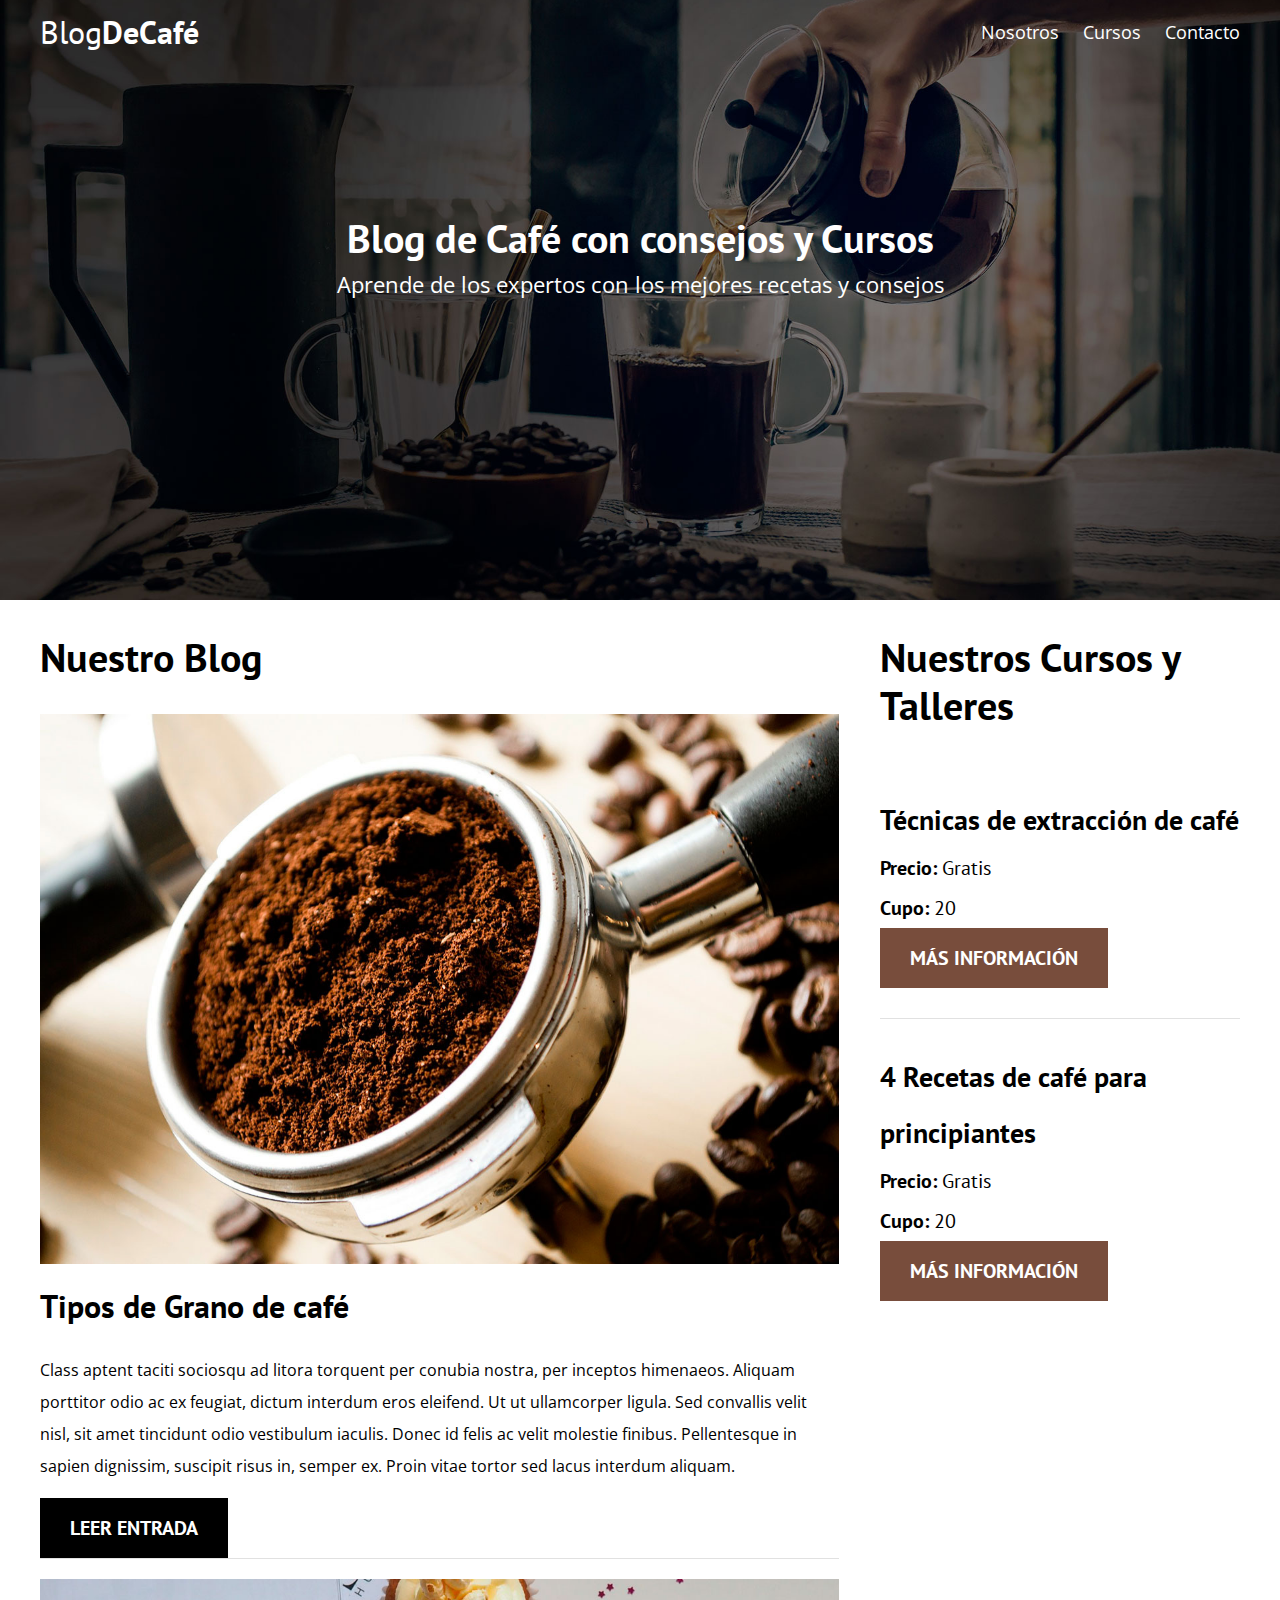
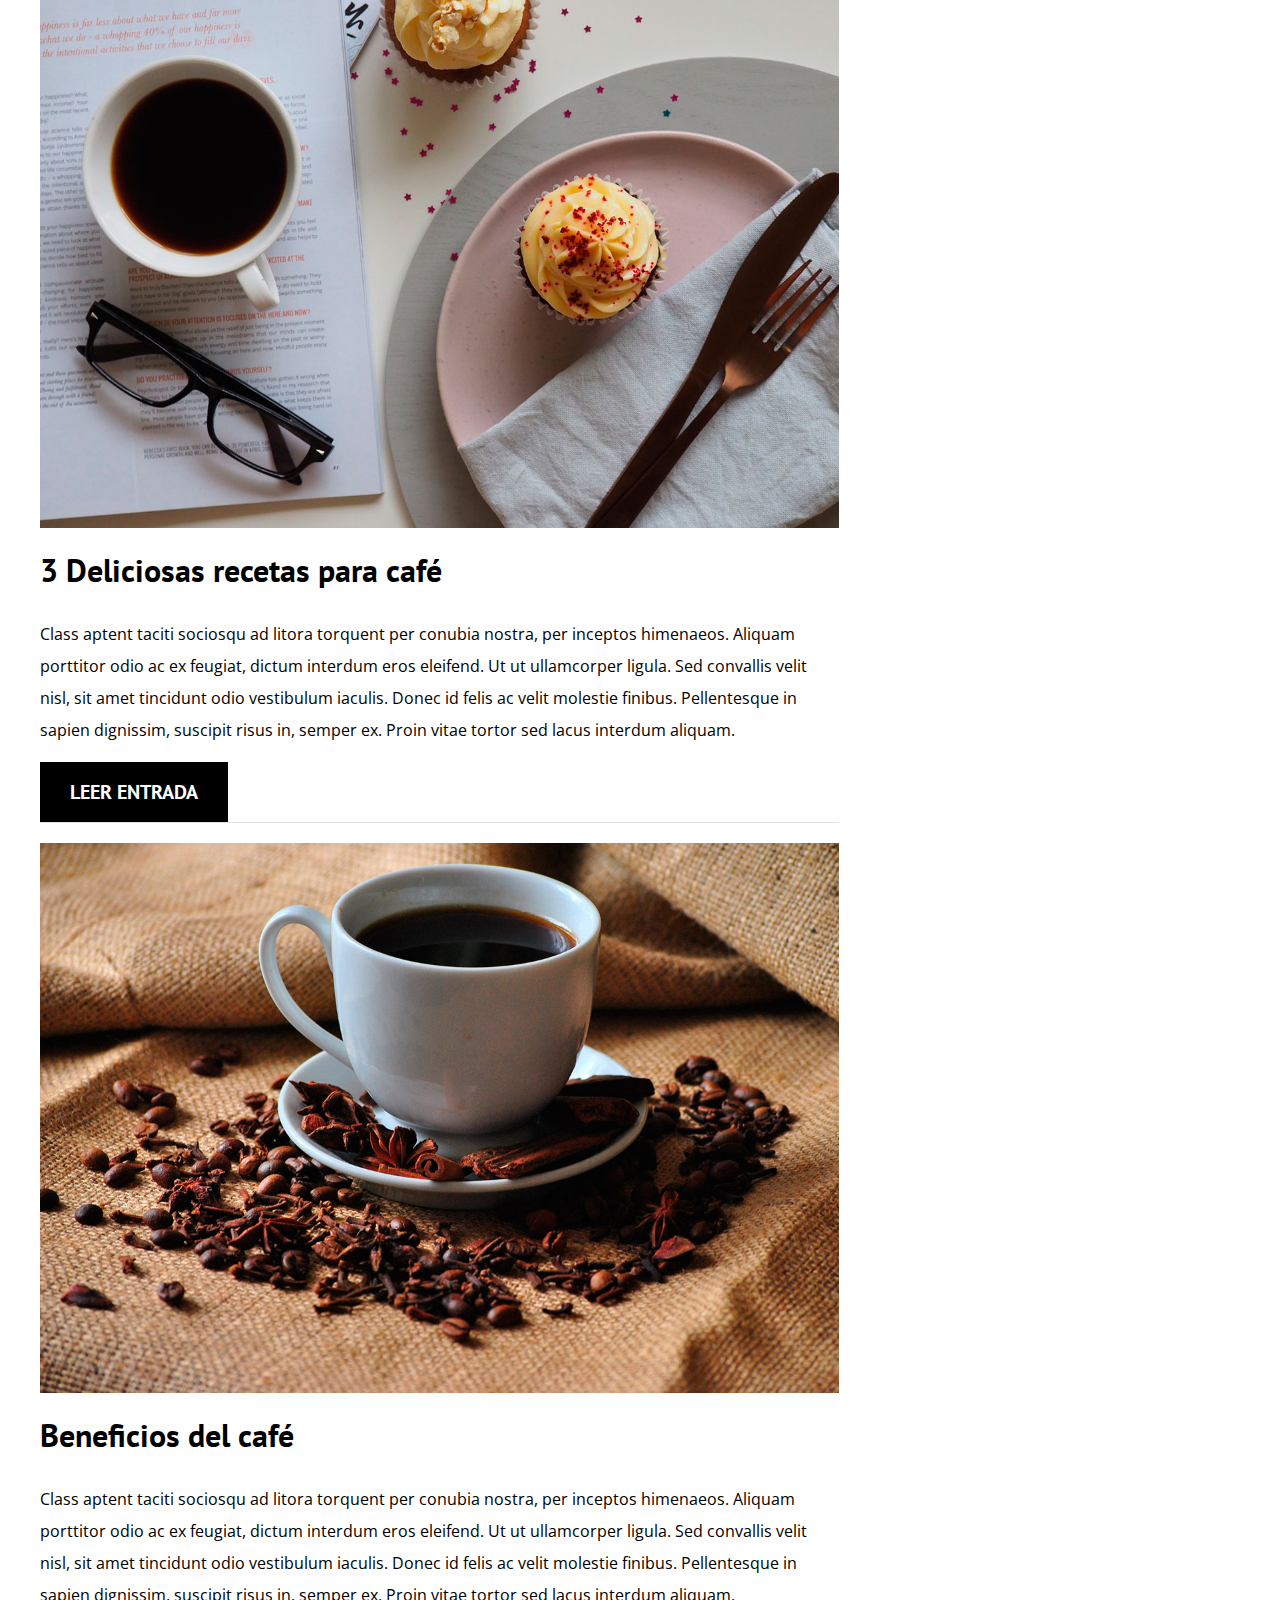
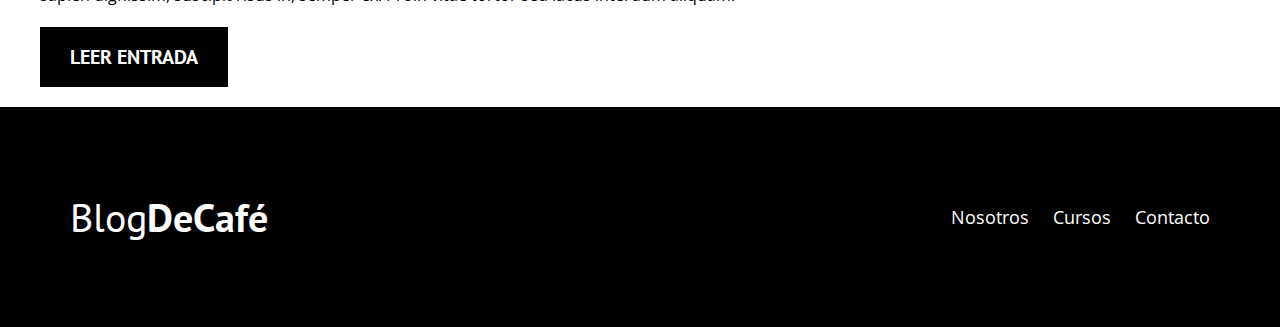
==== index.html @ bb12f870 "Agregando proyecto blogcafe" ====
<!DOCTYPE html>
<html lang="en">
<head>
    <meta charset="UTF-8">
    <meta name="viewport" content="width=device-width, initial-scale=1.0">
    <meta http-equiv="X-UA-Compatible" content="ie=edge">
    <title>Blog de Café</title>
    <link rel="preconnect" href="https://fonts.gstatic.com">
    <link href="https://fonts.googleapis.com/css2?family=Open+Sans&family=PT+Sans:wght@400;700&display=swap" rel="stylesheet"> 
    <link rel="stylesheet" href="css/normalize.css">
    <link rel="stylesheet" href="css/style.css">
</head>
<body>

    <header class="site-header">
        <div class="contenedor">
            <div class="barra">
                <a href="/">
                    <h1 class="no-margin">Blog<span>DeCafé</span></h1>
                </a>
                <nav class="navegacion">
                    <a href="nosotros.html">Nosotros</a>
                    <a href="cursos.html">Cursos</a>
                    <a href="contacto.html">Contacto</a>
                </nav>
            </div><!--Barra-->
        </div><!--Contenedor-->

        <div class="texto-header">
            <h2 class="no-margin">Blog de Café con consejos y Cursos</h2>
            <p class="no-margin">Aprende de los expertos con los mejores recetas y consejos</p>
        </div>
    </header>

    <div class="contenido-principal contenedor">
        <main class="blog">
            <h2>Nuestro Blog</h2>
            <article class="entrada-blog">
                <div class="imagen">
                    <img src="img/blog1.jpg" alt="Imagen blog">
                </div> <!-- imagen -->
                <div class="contenido-blog">
                    <h3 class="no-margin">Tipos de Grano de café</h3>
                    <p>
                        Class aptent taciti sociosqu ad litora torquent per conubia nostra, per inceptos himenaeos. Aliquam porttitor odio ac ex feugiat, dictum interdum eros eleifend. Ut ut ullamcorper ligula. Sed convallis velit nisl, sit amet tincidunt odio vestibulum iaculis. Donec id felis ac velit molestie finibus. Pellentesque in sapien dignissim, suscipit risus in, semper ex. Proin vitae tortor sed lacus interdum aliquam. 
                    </p>
                    <a href="entrada.html" class="btn btn-primario">Leer Entrada</a>
                </div>
            </article>
            <article class="entrada-blog">
                <div class="imagen">
                    <img src="img/blog2.jpg" alt="Imagen blog">
                </div> <!-- imagen -->
                <div class="contenido-blog">
                    <h3 class="no-margin">3 Deliciosas recetas para café</h3>
                    <p>
                        Class aptent taciti sociosqu ad litora torquent per conubia nostra, per inceptos himenaeos. Aliquam porttitor odio ac ex feugiat, dictum interdum eros eleifend. Ut ut ullamcorper ligula. Sed convallis velit nisl, sit amet tincidunt odio vestibulum iaculis. Donec id felis ac velit molestie finibus. Pellentesque in sapien dignissim, suscipit risus in, semper ex. Proin vitae tortor sed lacus interdum aliquam. 
                    </p>
                    <a href="entrada.html" class="btn btn-primario">Leer Entrada</a>
                </div>
            </article>
            <article class="entrada-blog">
                <div class="imagen">
                    <img src="img/blog3.jpg" alt="Imagen blog">
                </div> <!-- imagen -->
                <div class="contenido-blog">
                    <h3 class="no-margin">Beneficios del café</h3>
                    <p>
                        Class aptent taciti sociosqu ad litora torquent per conubia nostra, per inceptos himenaeos. Aliquam porttitor odio ac ex feugiat, dictum interdum eros eleifend. Ut ut ullamcorper ligula. Sed convallis velit nisl, sit amet tincidunt odio vestibulum iaculis. Donec id felis ac velit molestie finibus. Pellentesque in sapien dignissim, suscipit risus in, semper ex. Proin vitae tortor sed lacus interdum aliquam. 
                    </p>
                    <a href="entrada.html" class="btn btn-primario">Leer Entrada</a>
                </div>
            </article>
        </main>
        <aside class="cursos">
            <h2>Nuestros Cursos y Talleres</h2>
            <ul class="cursos-lista">
                <li class="curso">
                    <h4 class="no-margin">Técnicas de extracción de café</h4>
                    <p class="no-margin">Precio: <span>Gratis </span></p>
                    <p class="no-margin">Cupo: <span>20</span></p>
                    <a href="cursos.html" class="btn btn-secundario">Más Información</a>
                </li>
                <li class="curso">
                    <h4 class="no-margin">4 Recetas de café para principiantes</h4>
                    <p class="no-margin">Precio: <span>Gratis </span></p>
                    <p class="no-margin">Cupo: <span>20</span></p>
                    <a href="cursos.html" class="btn btn-secundario">Más Información</a>
                </li>
            </ul>
        </aside>
    </div><!-- Contenido Principal -->

    <footer class="site-footer">
        <div class="contenedor">
            <div class="barra">
                <p>Blog<span>DeCafé</span></p>
                <nav class="navegacion">
                    <a href="nosotros.html">Nosotros</a>
                    <a href="cursos.html">Cursos</a>
                    <a href="contacto.html">Contacto</a>
                </nav>
            </div><!--Barra-->
        </div><!--Contenedor-->
    </footer>
    
</body>
</html>
---- css/style.css ----
html {
  box-sizing: border-box;
  font-size: 62.5%; /* 1rem = 10px*/
}

*,
*:before,
*:after {
  box-sizing: inherit;
}

body {
  font-family: "Open Sans", sans-serif;
  font-size: 1.6rem;
  line-height: 2;
}

.contenedor {
  max-width: 120rem;
  width: 95%;
  margin: 0 auto;
}

h1,
h2,
h3,
h4 {
  font-family: "PT Sans", sans-serif;
}

h1 {
    font-size: 4.8 rem;
}

h2 {
    font-size: 4rem;
    line-height: 1.2;
}

h3 {
    font-size: 3.2rem;
}

h4 {
    font-size: 2.8rem;
}

img {
    max-width: 100%;
}
/* Utilidades */
.centrar-texto {
    text-align: center;
}

.no-margin {
    margin: 0;
}

/* Grid */
@media (min-width: 768px){
    .grid {
        display: flex;
        justify-content: space-between;
        flex-wrap: wrap;
    }

    .centrar-columnas{
        justify-content: center;
    }

    .columnas-4{
        flex: 0 0 calc(33.3% - 1rem)
    }

    .columnas-6 {
        flex: 0 0 calc(50% - 1rem);
    }

    .columnas-8 {
        flex: 0 0 calc(66.6% - 1rem);
    }

    .columnas-10 {
        flex: 0 0 calc(83.3% - 1rem);
    }

    .columnas-12 {
        flex: 0 0 100%;
    }
    
}

/* Botones */
.btn {
    display: block;
    text-align: center;
    padding: 1rem 3rem;
    margin-top: 2rem 0;
    color: #fff;
    text-decoration: none;
    font-family: 'PT Sans', sans-serif;
    font-weight: 700;
    text-transform: uppercase;
    font-size: 2rem;
    flex: 0 0 100%;
}

.btn:hover{
    cursor: pointer;
}

@media (min-width: 768px){
    .btn {
        display: inline-block;
        flex: 0 0 auto;
    }
}

.btn-primario{
    background-color: #000000;
}

.btn-secundario{
    background-color: #784d3c;
}

/* Header */
@media (min-width: 768px){
    .barra {
        display: flex;
        justify-content: space-between;
        align-items: center;
    }
}

.site-header{
    background-image: url(../img/banner.jpg);
    background-repeat: no-repeat;
    background-position: center center;
    background-size: cover;
    height: 60rem;
}

.site-header a{
    color: #fff;
    text-decoration: none;
}

.site-header h1 {
    text-align: center;
    font-weight: 400;
}

.site-header h1 span{
    font-weight: 700;
}

/* Navegación */
.navegacion a {
    text-align: center;
    display: block;
    font-size: 1.8rem;
    color: #fff;
    text-decoration: none;
}

@media (min-width: 768px){
    .navegacion a{
        display: inline;
        margin-right: 2rem;
    }

    .navegacion a:last-of-type{
        margin: 0;
    }
}
/* Header texto */
.texto-header {
    color: #fff;
    text-align: center;
    margin-top: 5rem;
}

@media (min-width: 768px){
    .texto-header{
        margin-top: 15rem;
    }
}

.texto-header p {
    font-size: 2.2rem;
}

/* Contenido Principal HOME */
.contenido-principal {
    display: flex;
    flex-wrap: wrap;
}

.blog,
.cursos {
    flex: 0 0 100%;
}

.cursos{
    order: -1;
}

@media (min-width: 768px){
    .contenido-principal{
        justify-content: space-between;
    }
    .blog{
        flex-basis: 66.6%;
        order: -1;
    }
    .cursos{
        flex-basis: calc(33.3% - 4rem);
    }
}

/* Opcional */
.entrada-blog{
    margin-bottom: 2rem;
    border-bottom: 1px solid #e1e1e1;
}

.entrada-blog:last-of-type{
    border: none;
}

/* Cursos Sidebar */
.cursos-lista{
    padding: 0;
    list-style: none;
}

.curso {
    padding-top: 3rem;
    padding-bottom: 3rem;
    border-bottom: 1px solid #e1e1e1;
}

.curso:last-of-type{
    border-bottom: none;
}

.curso p {
    font-family: 'PT Sans', sans-serif;
    font-weight: 700;
    font-size: 2rem;
}

.curso p span {
    font-weight: 400;
}

/* Footer */
.site-footer{
    background-color: black;
    padding: 3rem;
    padding: 3rem 4rem;
}

.site-footer p{
    color: #fff;
    font-size: 4rem;
    font-weight: 400;
    font-family: 'PT Sans', sans-serif;
    text-align: center;
}

.site-footer p span{
    font-weight: 700;
}

/* Contacto */
.formulario-contacto{
    background-color: #fff;
    padding: 5rem;
}
@media (min-width: 768px){
    .formulario-contacto{
        margin-top: -10rem;
    }
    
}

.formulario-contacto .campo {
    display: flex;
    justify-content: space-between;
    margin-bottom: 2rem;
}

.formulario-contacto .campo label {
    flex: 0 0 8rem;
}

.formulario-contacto .campo input:not([type="submit"]),
.formulario-contacto textarea {
    flex: 1;
    border: 1px solid #e1e1e1;
    padding: 1rem;
}

.formulario-contacto textarea {
    height: 20rem;
}

.formulario-contacto .enviar {
    display: flex;
    justify-content: flex-end;
}
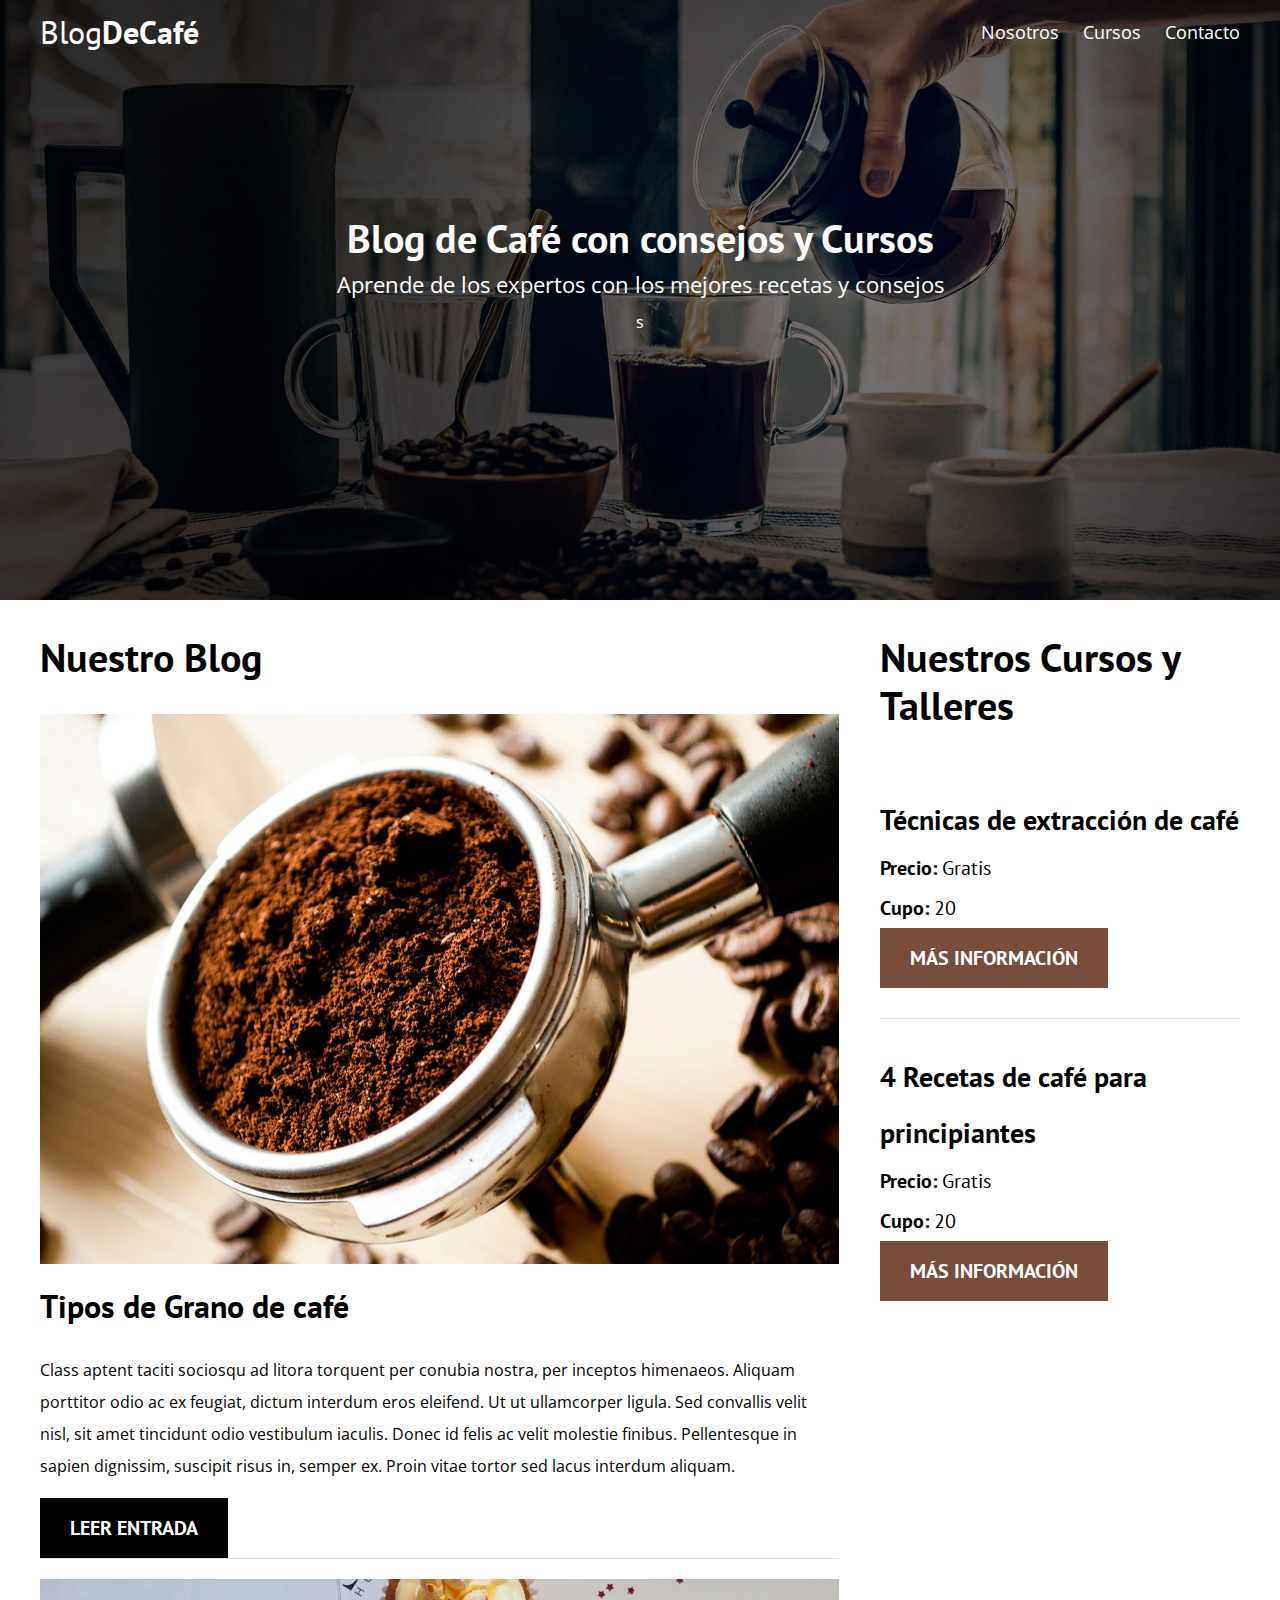
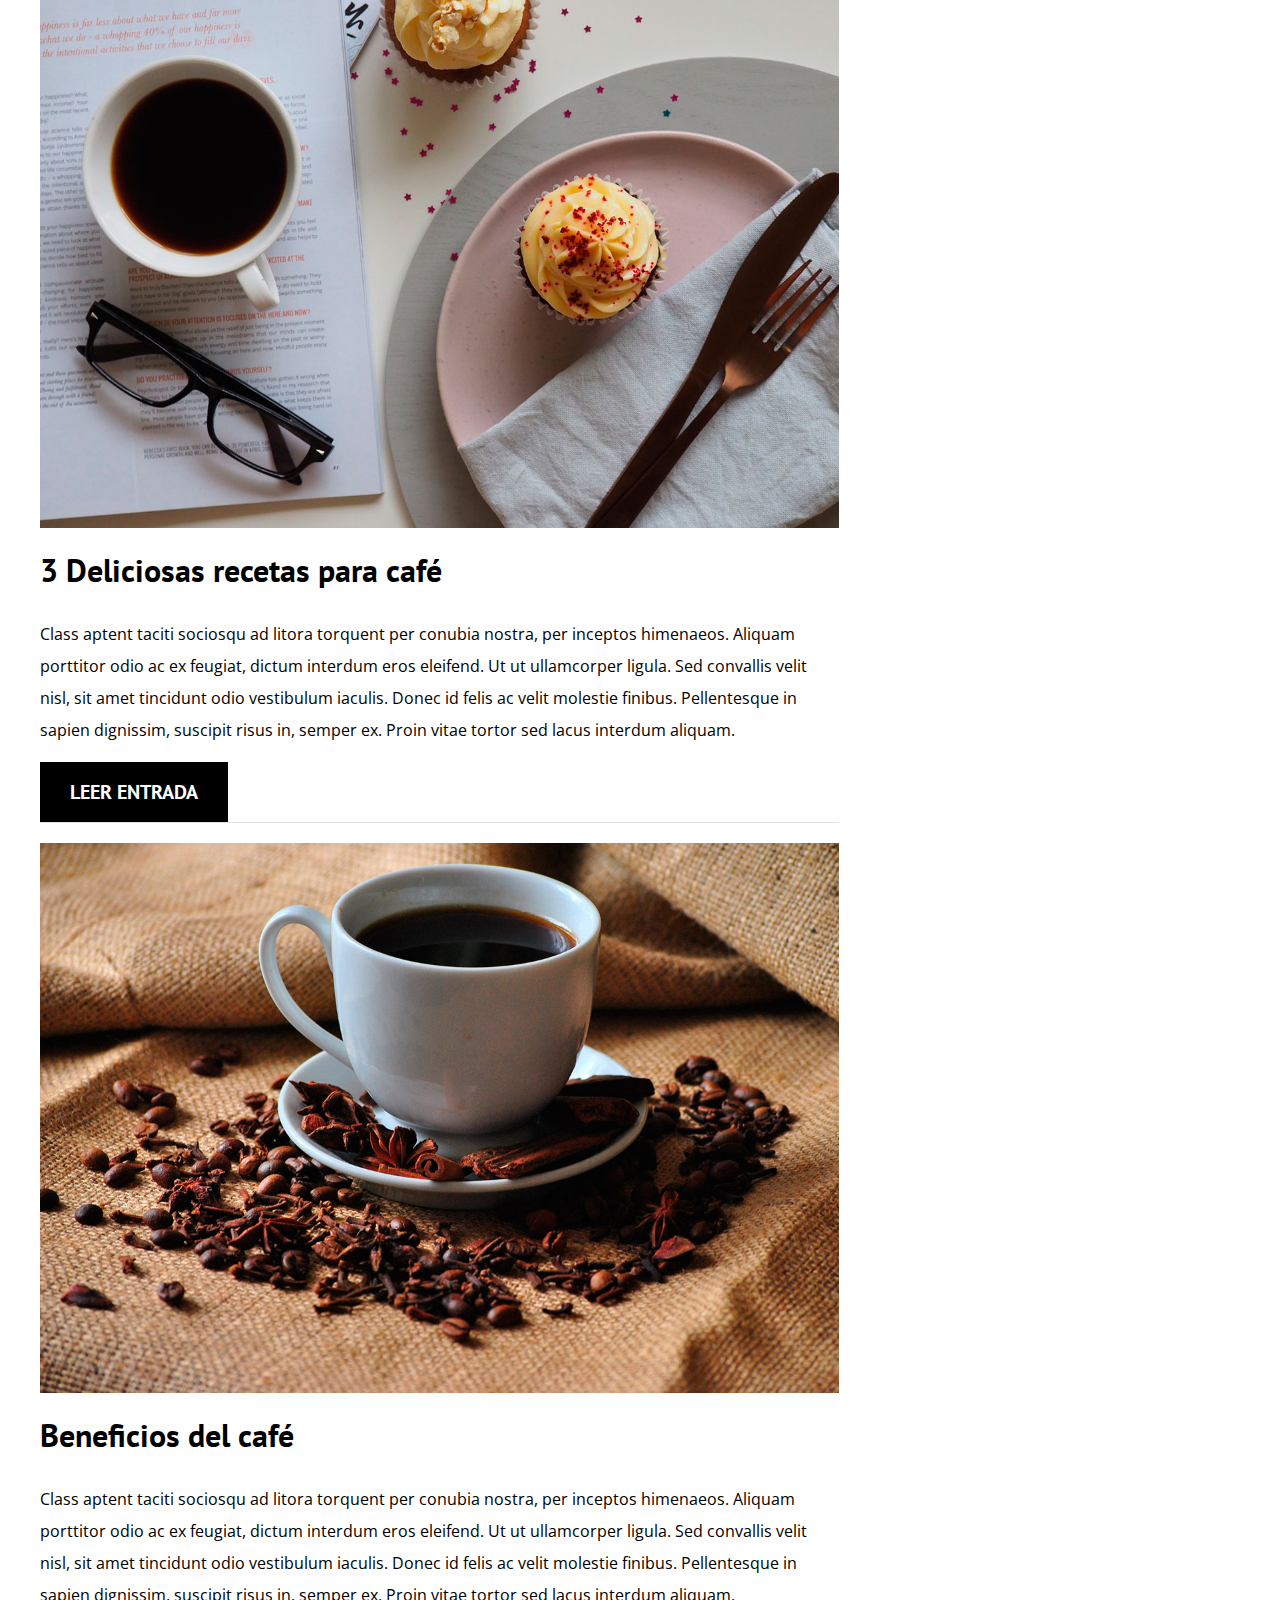
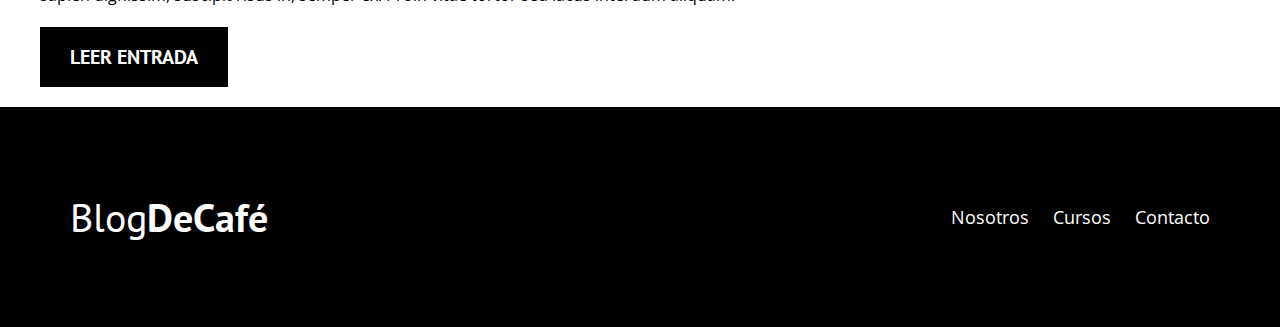
==== commit 1c4f69b9: "Fix" ====
--- a/index.html
+++ b/index.html
@@ -1,34 +1,40 @@
 <!DOCTYPE html>
 <html lang="en">
+
 <head>
-    <meta charset="UTF-8">
-    <meta name="viewport" content="width=device-width, initial-scale=1.0">
-    <meta http-equiv="X-UA-Compatible" content="ie=edge">
+    <meta charset="UTF-8" />
+    <meta name="viewport" content="width=device-width, initial-scale=1.0" />
+    <meta http-equiv="X-UA-Compatible" content="ie=edge" />
     <title>Blog de Café</title>
-    <link rel="preconnect" href="https://fonts.gstatic.com">
-    <link href="https://fonts.googleapis.com/css2?family=Open+Sans&family=PT+Sans:wght@400;700&display=swap" rel="stylesheet"> 
-    <link rel="stylesheet" href="css/normalize.css">
-    <link rel="stylesheet" href="css/style.css">
+    <link rel="preconnect" href="https://fonts.gstatic.com" />
+    <link href="https://fonts.googleapis.com/css2?family=Open+Sans&family=PT+Sans:wght@400;700&display=swap"
+        rel="stylesheet" />
+    <link rel="stylesheet" href="css/normalize.css" />
+    <link rel="stylesheet" href="css/style.css" />
 </head>
+
 <body>
-
     <header class="site-header">
         <div class="contenedor">
             <div class="barra">
-                <a href="/">
+                <a href="./">
                     <h1 class="no-margin">Blog<span>DeCafé</span></h1>
                 </a>
                 <nav class="navegacion">
-                    <a href="nosotros.html">Nosotros</a>
-                    <a href="cursos.html">Cursos</a>
-                    <a href="contacto.html">Contacto</a>
+                    <a href="nosotros.php">Nosotros</a>
+                    <a href="cursos.php">Cursos</a>
+                    <a href="contacto.php">Contacto</a>
                 </nav>
-            </div><!--Barra-->
-        </div><!--Contenedor-->
+            </div>
+            <!--Barra-->
+        </div>
+        <!--Contenedor-->
 
         <div class="texto-header">
             <h2 class="no-margin">Blog de Café con consejos y Cursos</h2>
-            <p class="no-margin">Aprende de los expertos con los mejores recetas y consejos</p>
+            <p class="no-margin">
+                Aprende de los expertos con los mejores recetas y consejos
+            </p>s
         </div>
     </header>
 
@@ -42,9 +48,13 @@
                 <div class="contenido-blog">
                     <h3 class="no-margin">Tipos de Grano de café</h3>
                     <p>
-                        Class aptent taciti sociosqu ad litora torquent per conubia nostra, per inceptos himenaeos. Aliquam porttitor odio ac ex feugiat, dictum interdum eros eleifend. Ut ut ullamcorper ligula. Sed convallis velit nisl, sit amet tincidunt odio vestibulum iaculis. Donec id felis ac velit molestie finibus. Pellentesque in sapien dignissim, suscipit risus in, semper ex. Proin vitae tortor sed lacus interdum aliquam. 
+                        Class aptent taciti sociosqu ad litora torquent per conubia nostra, per inceptos himenaeos.
+                        Aliquam porttitor odio ac ex feugiat, dictum interdum eros eleifend. Ut ut ullamcorper ligula.
+                        Sed convallis velit nisl, sit amet tincidunt odio vestibulum iaculis. Donec id felis ac velit
+                        molestie finibus. Pellentesque in sapien dignissim, suscipit risus in, semper ex. Proin vitae
+                        tortor sed lacus interdum aliquam.
                     </p>
-                    <a href="entrada.html" class="btn btn-primario">Leer Entrada</a>
+                    <a href="#" class="btn btn-primario">Leer Entrada</a>
                 </div>
             </article>
             <article class="entrada-blog">
@@ -54,9 +64,13 @@
                 <div class="contenido-blog">
                     <h3 class="no-margin">3 Deliciosas recetas para café</h3>
                     <p>
-                        Class aptent taciti sociosqu ad litora torquent per conubia nostra, per inceptos himenaeos. Aliquam porttitor odio ac ex feugiat, dictum interdum eros eleifend. Ut ut ullamcorper ligula. Sed convallis velit nisl, sit amet tincidunt odio vestibulum iaculis. Donec id felis ac velit molestie finibus. Pellentesque in sapien dignissim, suscipit risus in, semper ex. Proin vitae tortor sed lacus interdum aliquam. 
+                        Class aptent taciti sociosqu ad litora torquent per conubia nostra, per inceptos himenaeos.
+                        Aliquam porttitor odio ac ex feugiat, dictum interdum eros eleifend. Ut ut ullamcorper ligula.
+                        Sed convallis velit nisl, sit amet tincidunt odio vestibulum iaculis. Donec id felis ac velit
+                        molestie finibus. Pellentesque in sapien dignissim, suscipit risus in, semper ex. Proin vitae
+                        tortor sed lacus interdum aliquam.
                     </p>
-                    <a href="entrada.html" class="btn btn-primario">Leer Entrada</a>
+                    <a href="#" class="btn btn-primario">Leer Entrada</a>
                 </div>
             </article>
             <article class="entrada-blog">
@@ -66,9 +80,13 @@
                 <div class="contenido-blog">
                     <h3 class="no-margin">Beneficios del café</h3>
                     <p>
-                        Class aptent taciti sociosqu ad litora torquent per conubia nostra, per inceptos himenaeos. Aliquam porttitor odio ac ex feugiat, dictum interdum eros eleifend. Ut ut ullamcorper ligula. Sed convallis velit nisl, sit amet tincidunt odio vestibulum iaculis. Donec id felis ac velit molestie finibus. Pellentesque in sapien dignissim, suscipit risus in, semper ex. Proin vitae tortor sed lacus interdum aliquam. 
+                        Class aptent taciti sociosqu ad litora torquent per conubia nostra, per inceptos himenaeos.
+                        Aliquam porttitor odio ac ex feugiat, dictum interdum eros eleifend. Ut ut ullamcorper ligula.
+                        Sed convallis velit nisl, sit amet tincidunt odio vestibulum iaculis. Donec id felis ac velit
+                        molestie finibus. Pellentesque in sapien dignissim, suscipit risus in, semper ex. Proin vitae
+                        tortor sed lacus interdum aliquam.
                     </p>
-                    <a href="entrada.html" class="btn btn-primario">Leer Entrada</a>
+                    <a href="#" class="btn btn-primario">Leer Entrada</a>
                 </div>
             </article>
         </main>
@@ -96,13 +114,17 @@
             <div class="barra">
                 <p>Blog<span>DeCafé</span></p>
                 <nav class="navegacion">
-                    <a href="nosotros.html">Nosotros</a>
-                    <a href="cursos.html">Cursos</a>
-                    <a href="contacto.html">Contacto</a>
+                    <a href="nosotros.php">Nosotros</a>
+                    <a href="cursos.php">Cursos</a>
+                    <a href="contacto.php">Contacto</a>
                 </nav>
-            </div><!--Barra-->
-        </div><!--Contenedor-->
+            </div>
+            <!--Barra-->
+        </div>
+        <!--Contenedor-->
     </footer>
-    
+
+
 </body>
+
 </html>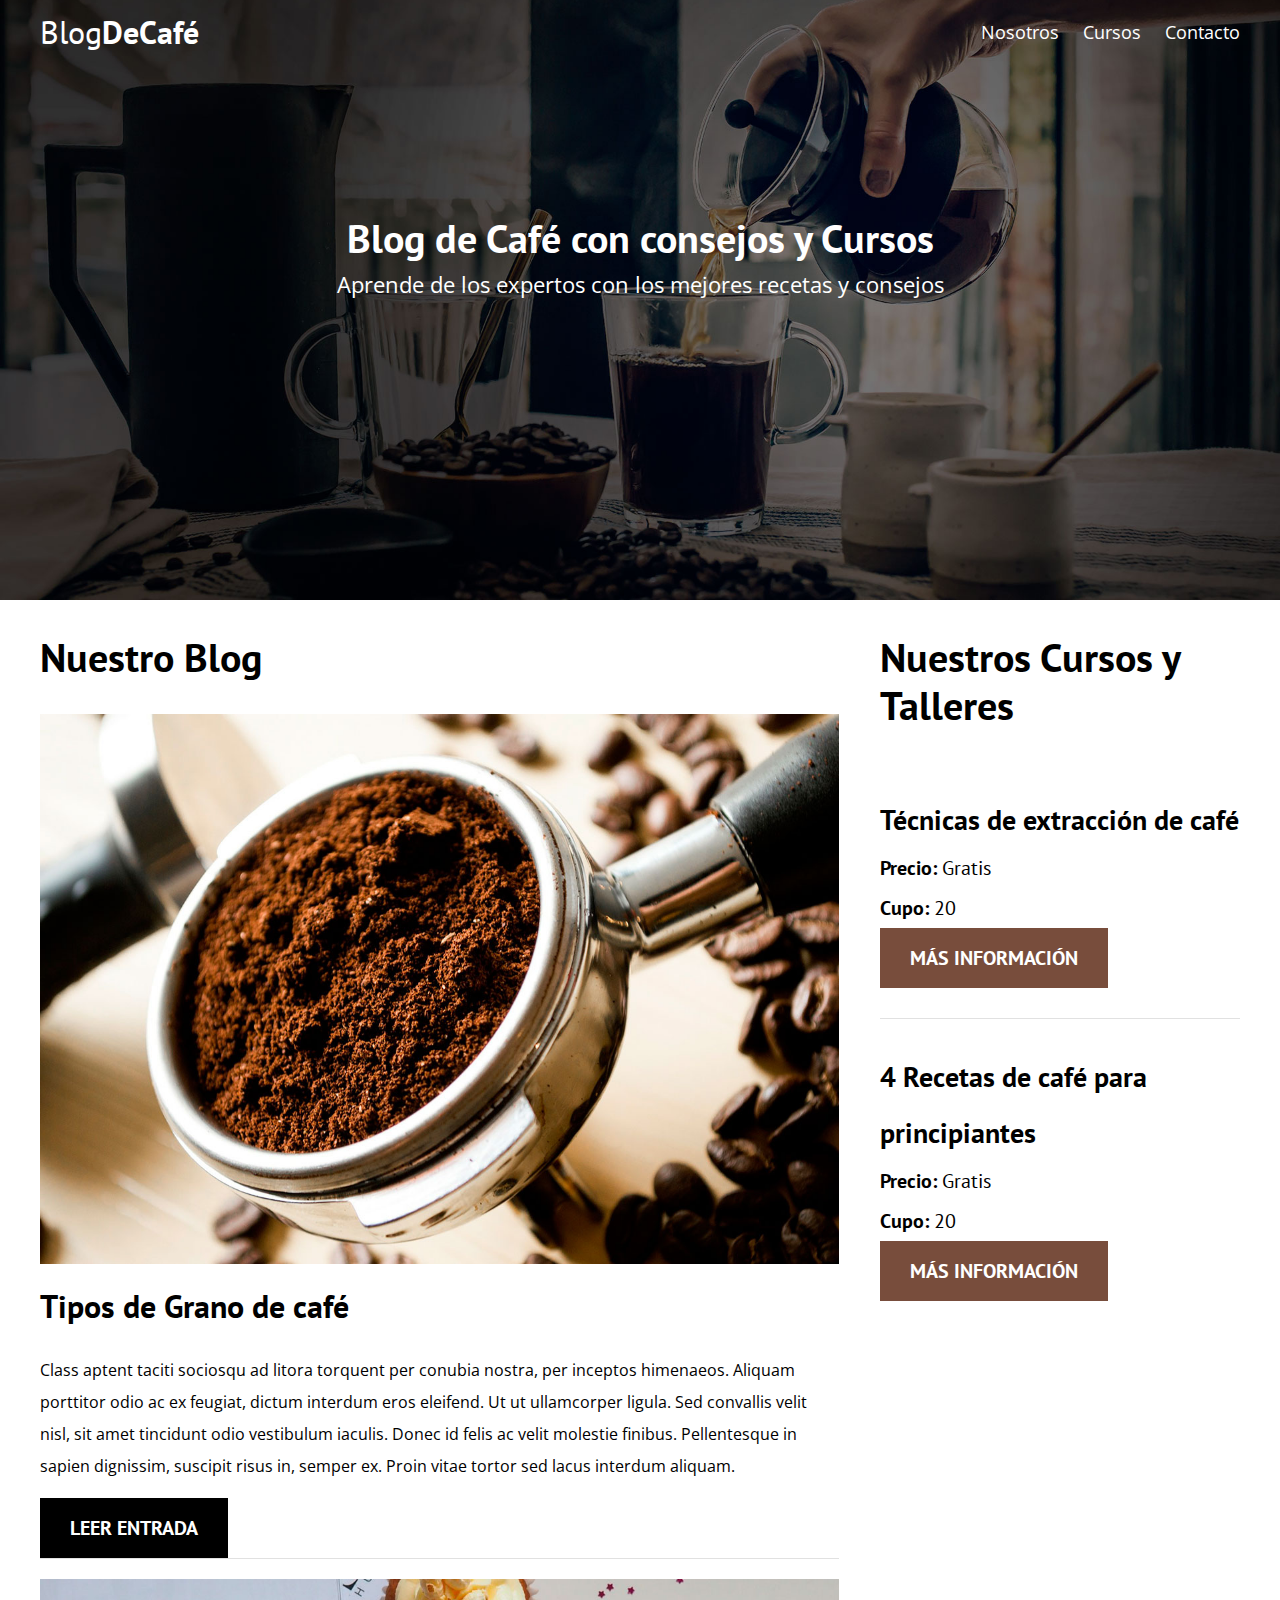
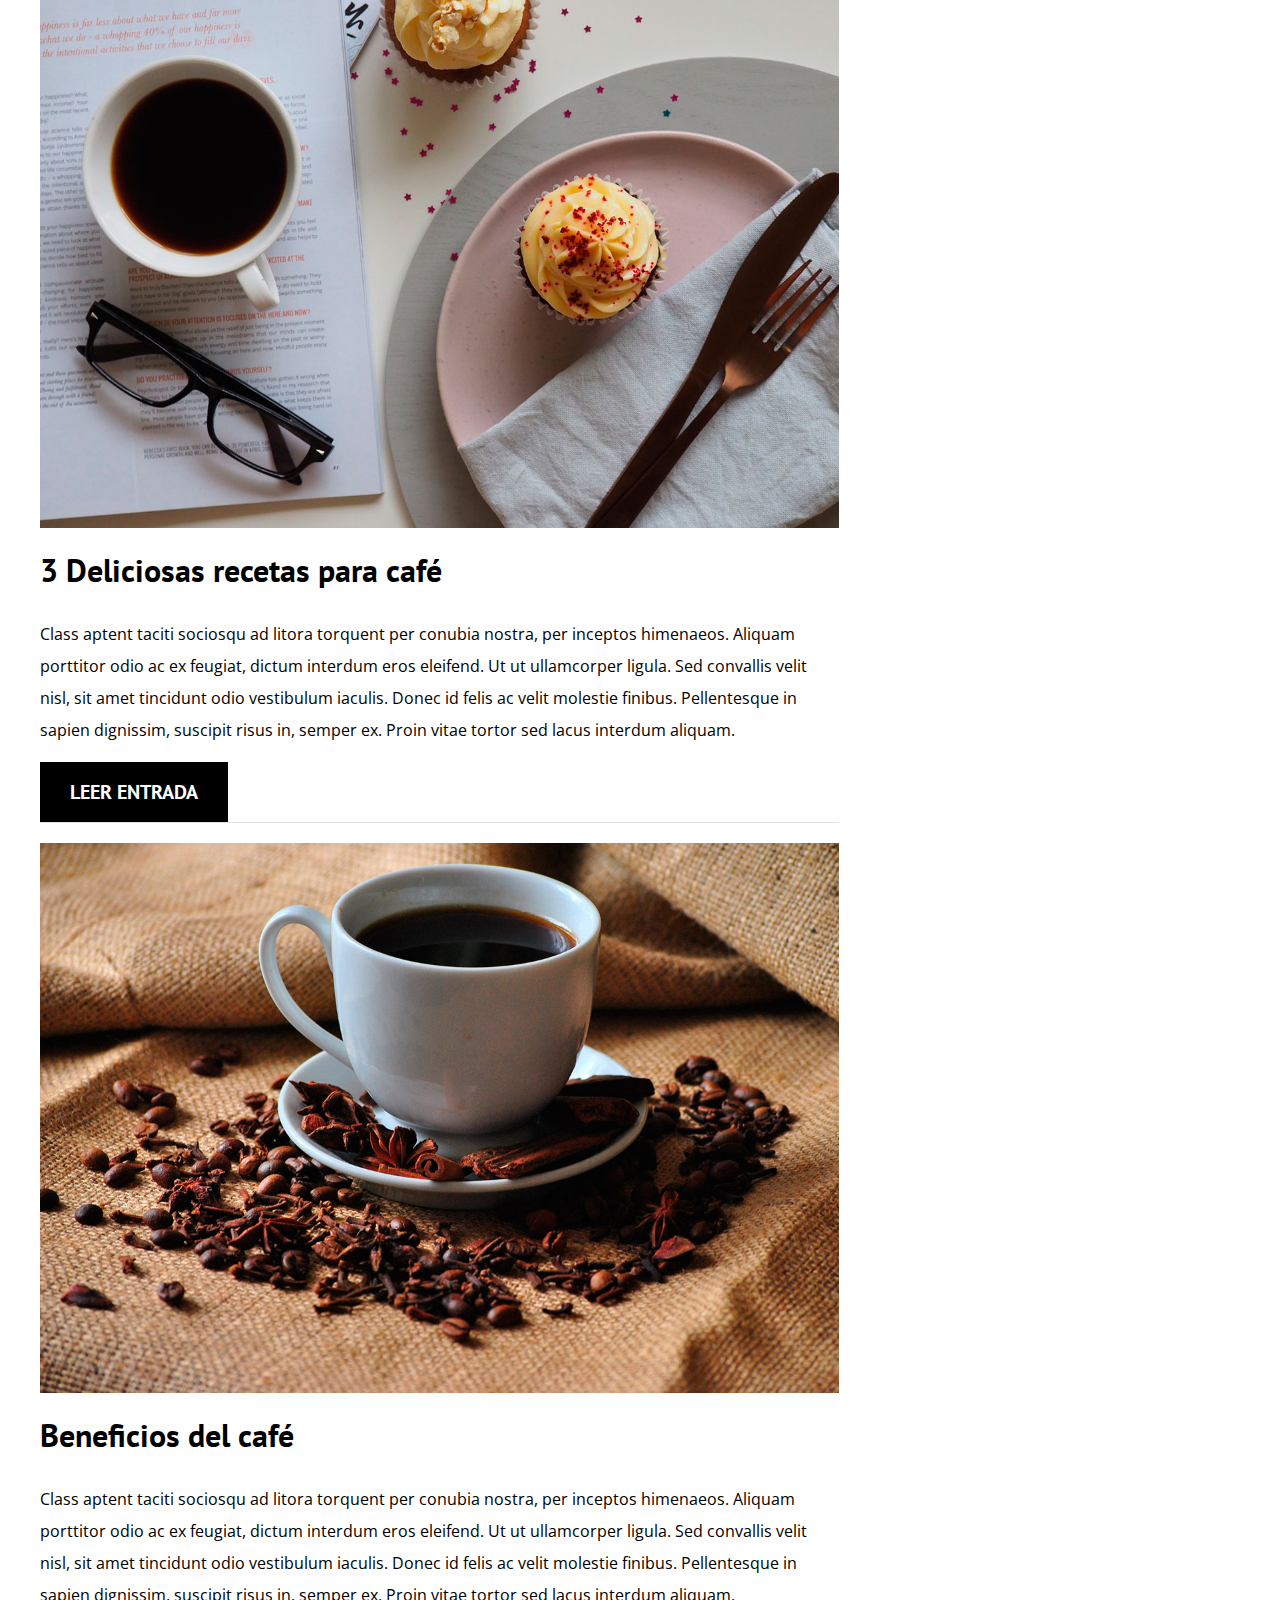
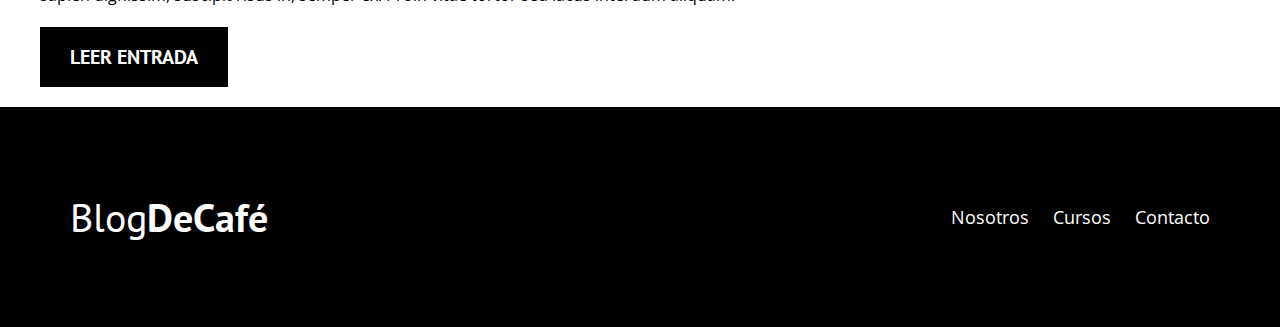
==== commit 2d1654de: "Errores Arreglados" ====
--- a/index.html
+++ b/index.html
@@ -21,9 +21,9 @@
                     <h1 class="no-margin">Blog<span>DeCafé</span></h1>
                 </a>
                 <nav class="navegacion">
-                    <a href="nosotros.php">Nosotros</a>
-                    <a href="cursos.php">Cursos</a>
-                    <a href="contacto.php">Contacto</a>
+                    <a href="nosotros.html">Nosotros</a>
+                    <a href="cursos.html">Cursos</a>
+                    <a href="contacto.html">Contacto</a>
                 </nav>
             </div>
             <!--Barra-->
@@ -34,7 +34,7 @@
             <h2 class="no-margin">Blog de Café con consejos y Cursos</h2>
             <p class="no-margin">
                 Aprende de los expertos con los mejores recetas y consejos
-            </p>s
+            </p>
         </div>
     </header>
 
@@ -114,9 +114,9 @@
             <div class="barra">
                 <p>Blog<span>DeCafé</span></p>
                 <nav class="navegacion">
-                    <a href="nosotros.php">Nosotros</a>
-                    <a href="cursos.php">Cursos</a>
-                    <a href="contacto.php">Contacto</a>
+                    <a href="nosotros.html">Nosotros</a>
+                    <a href="cursos.html">Cursos</a>
+                    <a href="contacto.html">Contacto</a>
                 </nav>
             </div>
             <!--Barra-->
